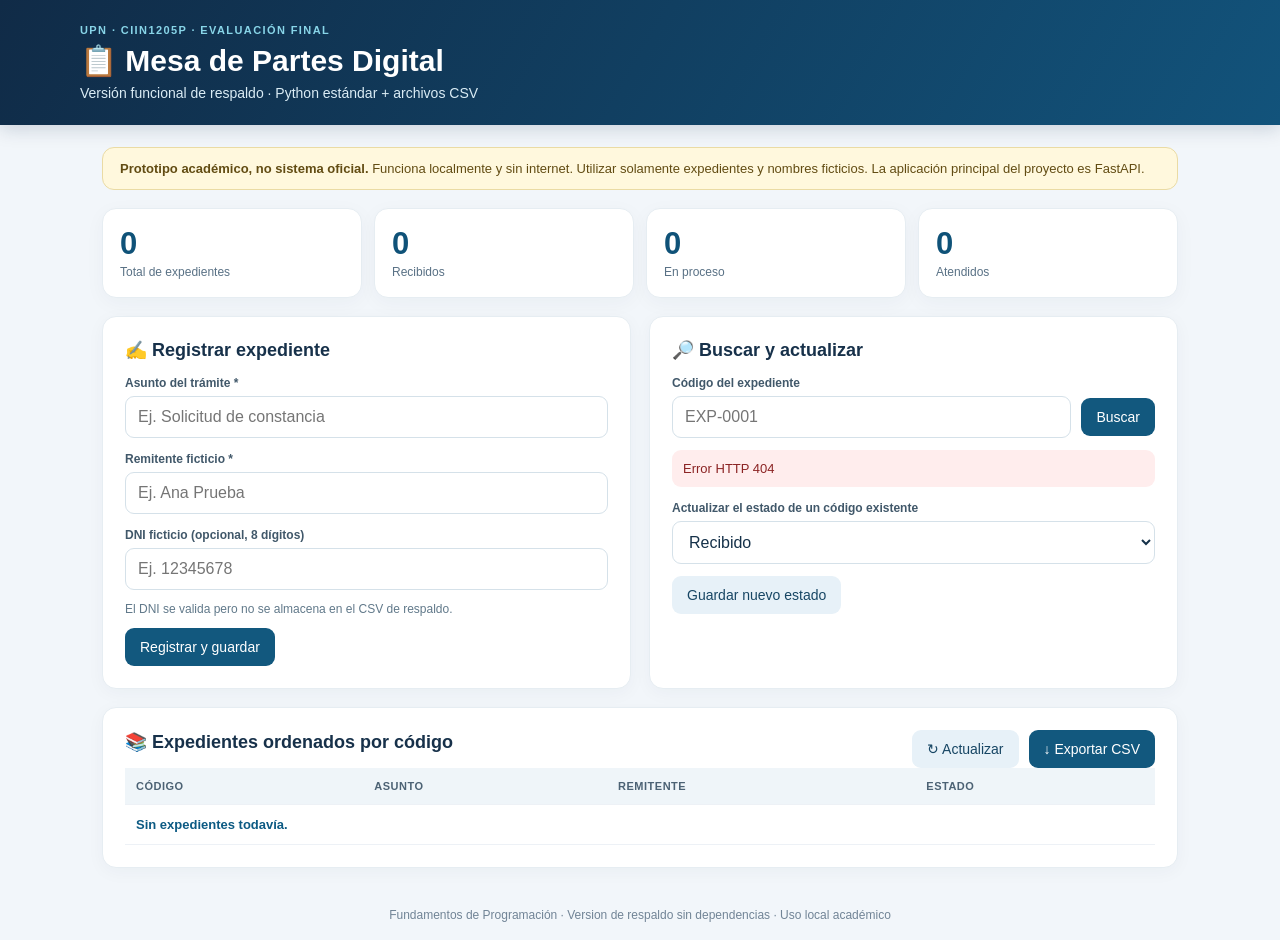
==== static/respaldo.html @ 2f87b701 "feat: publicar interfaz web local de respaldo y lanzador" ====
<!DOCTYPE html>
<html lang="es"><head><meta charset="utf-8"><meta name="viewport" content="width=device-width,initial-scale=1">
<title>Mesa de Partes Digital · Respaldo funcional</title><style>
:root{font-family:Inter,"Segoe UI",Arial,sans-serif;color:#17314a;background:#f2f6fa}*{box-sizing:border-box}body{margin:0}
header{background:linear-gradient(120deg,#102b47,#12537b);color:white;padding:24px max(24px,calc((100vw - 1120px)/2));box-shadow:0 4px 18px #0c24452c}
header .tag{font-size:11px;letter-spacing:1.4px;font-weight:800;color:#88d5e8}h1{margin:7px 0;font-size:30px}header p{margin:0;color:#daecf5;font-size:14px}
main{max-width:1120px;padding:22px;margin:auto}.notice{background:#fff8dd;color:#624c13;border:1px solid #eadba4;padding:13px 17px;border-radius:12px;font-size:13px;margin-bottom:18px}
.stats{display:grid;grid-template-columns:repeat(4,1fr);gap:12px;margin:0 0 18px}.stat{background:#fff;padding:17px;border-radius:14px;box-shadow:0 5px 20px #1937520a;border:1px solid #e6edf2}.stat strong{display:block;font-size:31px;color:#0f5278}.stat span{font-size:12px;color:#597185}
.columns{display:grid;grid-template-columns:1fr 1fr;gap:18px}.panel{background:#fff;border-radius:14px;padding:22px;border:1px solid #e6edf2;box-shadow:0 4px 18px #1937520a}.panel h2{margin:0 0 15px;font-size:18px}label{display:block;font-size:12px;font-weight:800;margin:14px 0 6px;color:#41586a}
input,select{border:1px solid #d5e1e9;border-radius:9px;padding:11px 12px;font:inherit;width:100%;color:#153149;background:white}input:focus,select:focus{outline:2px solid #b5e2f3;outline-offset:1px}
button{cursor:pointer;border:0;border-radius:9px;background:#12587e;color:white;font-weight:750;padding:11px 15px;font:inherit;font-size:14px}button:hover{background:#0b3c5d}.secondary{background:#e7f1f8;color:#174664}.secondary:hover{background:#d6e8f3}.row{display:flex;gap:10px;align-items:center}.row input{flex:1}.msg{margin:12px 0 0;padding:11px;border-radius:9px;font-size:13px}.ok{color:#105438;background:#e8f9f0}.err{color:#8b2323;background:#ffeded}
.list-panel{margin-top:18px}.listhead{display:flex;gap:12px;justify-content:space-between;align-items:center;flex-wrap:wrap}table{width:100%;border-collapse:collapse;font-size:13px}th{background:#eff5f9;text-transform:uppercase;font-size:11px;letter-spacing:.5px;text-align:left;color:#4c6274}td,th{padding:12px 11px;border-bottom:1px solid #edf1f6}td:first-child{font-weight:800;color:#0c5a83}.table-scroll{overflow:auto}footer{text-align:center;color:#718496;font-size:12px;padding:18px}
@media(max-width:750px){.columns{grid-template-columns:1fr}.stats{grid-template-columns:repeat(2,1fr)}header{padding:22px}h1{font-size:24px}}
</style></head><body>
<header><div class="tag">UPN · CIIN1205P · EVALUACIÓN FINAL</div><h1>📋 Mesa de Partes Digital</h1><p>Versión funcional de respaldo · Python estándar + archivos CSV</p></header>
<main>
<div class="notice"><strong>Prototipo académico, no sistema oficial.</strong> Funciona localmente y sin internet. Utilizar solamente expedientes y nombres ficticios. La aplicación principal del proyecto es FastAPI.</div>
<div class="stats"><div class="stat"><strong id="total">0</strong><span>Total de expedientes</span></div><div class="stat"><strong id="recibidos">0</strong><span>Recibidos</span></div><div class="stat"><strong id="procesos">0</strong><span>En proceso</span></div><div class="stat"><strong id="atendidos">0</strong><span>Atendidos</span></div></div>
<div class="columns">
<section class="panel"><h2>✍️ Registrar expediente</h2><form id="registro"><label for="asunto">Asunto del trámite *</label><input id="asunto" required minlength="3" maxlength="255" placeholder="Ej. Solicitud de constancia"><label for="remitente">Remitente ficticio *</label><input id="remitente" required minlength="3" maxlength="150" placeholder="Ej. Ana Prueba"><label for="dni">DNI ficticio (opcional, 8 dígitos)</label><input id="dni" inputmode="numeric" maxlength="8" placeholder="Ej. 12345678"><p style="font-size:12px;color:#61798a">El DNI se valida pero no se almacena en el CSV de respaldo.</p><button type="submit">Registrar y guardar</button><div id="mensaje-registro" aria-live="polite"></div></form></section>
<section class="panel"><h2>🔎 Buscar y actualizar</h2><label for="codigo">Código del expediente</label><div class="row"><input id="codigo" placeholder="EXP-0001"><button id="buscar" type="button">Buscar</button></div><div id="mensaje-busqueda" aria-live="polite"></div><label for="estado">Actualizar el estado de un código existente</label><select id="estado"><option value="recibido">Recibido</option><option value="en_proceso">En proceso</option><option value="atendido">Atendido</option></select><button id="actualizar" type="button" class="secondary" style="margin-top:12px">Guardar nuevo estado</button><div id="mensaje-estado" aria-live="polite"></div></section>
</div>
<section class="panel list-panel"><div class="listhead"><h2>📚 Expedientes ordenados por código</h2><div class="row"><button class="secondary" onclick="cargar()">↻ Actualizar</button><button id="exportar" type="button">↓ Exportar CSV</button></div></div><div class="table-scroll"><table><thead><tr><th>Código</th><th>Asunto</th><th>Remitente</th><th>Estado</th></tr></thead><tbody id="filas"><tr><td colspan="4">Sin expedientes todavía.</td></tr></tbody></table></div></section>
</main><footer>Fundamentos de Programación · Version de respaldo sin dependencias · Uso local académico</footer>
<script>
const $=id=>document.getElementById(id);
function mensaje(id,valor,ok=true){const el=$(id);el.textContent=valor;el.className='msg '+(ok?'ok':'err');}
async function req(url,opciones){const r=await fetch(url,opciones);const ct=r.headers.get('content-type')||'';const data=ct.includes('json')?await r.json():{};if(!r.ok)throw Error(data.error||`Error HTTP ${r.status}`);return data;}
function post(data,ruta){return req('/api/respaldo/'+ruta,{method:'POST',headers:{'Content-Type':'application/json'},body:JSON.stringify(data)});}
async function cargar(){try{const {expedientes}=await req('/api/respaldo/listar');const cont=$('filas');cont.replaceChildren();if(!expedientes.length){const tr=document.createElement('tr'),td=document.createElement('td');td.colSpan=4;td.textContent='Aún no hay expedientes guardados.';tr.append(td);cont.append(tr);}for(const e of expedientes){const tr=document.createElement('tr');for(const k of ['codigo','asunto','remitente','estado']){const td=document.createElement('td');td.textContent=e[k]||'';tr.appendChild(td);}cont.appendChild(tr);}
$('total').textContent=expedientes.length;$('recibidos').textContent=expedientes.filter(e=>e.estado==='recibido').length;$('procesos').textContent=expedientes.filter(e=>e.estado==='en_proceso').length;$('atendidos').textContent=expedientes.filter(e=>e.estado==='atendido').length;
}catch(e){mensaje('mensaje-busqueda',e.message,false);}}
$('registro').addEventListener('submit',async ev=>{ev.preventDefault();try{const d=await post({asunto:$('asunto').value,remitente:$('remitente').value,dni:$('dni').value},'registrar');mensaje('mensaje-registro','Expediente registrado. Código: '+d.codigo);$('codigo').value=d.codigo;$('registro').reset();await cargar();}catch(e){mensaje('mensaje-registro',e.message,false);}});
$('buscar').onclick=async()=>{try{const d=await req('/api/respaldo/buscar?codigo='+encodeURIComponent($('codigo').value));mensaje('mensaje-busqueda',`${d.codigo}: ${d.asunto} · ${d.remitente} · ${d.estado}`);}catch(e){mensaje('mensaje-busqueda',e.message,false);}};
$('actualizar').onclick=async()=>{try{await post({codigo:$('codigo').value,estado:$('estado').value},'estado');mensaje('mensaje-estado','Estado actualizado y almacenado.');await cargar();}catch(e){mensaje('mensaje-estado',e.message,false);}};
$('exportar').onclick=()=>{location.href='/api/respaldo/exportar';};
cargar();
</script></body></html>
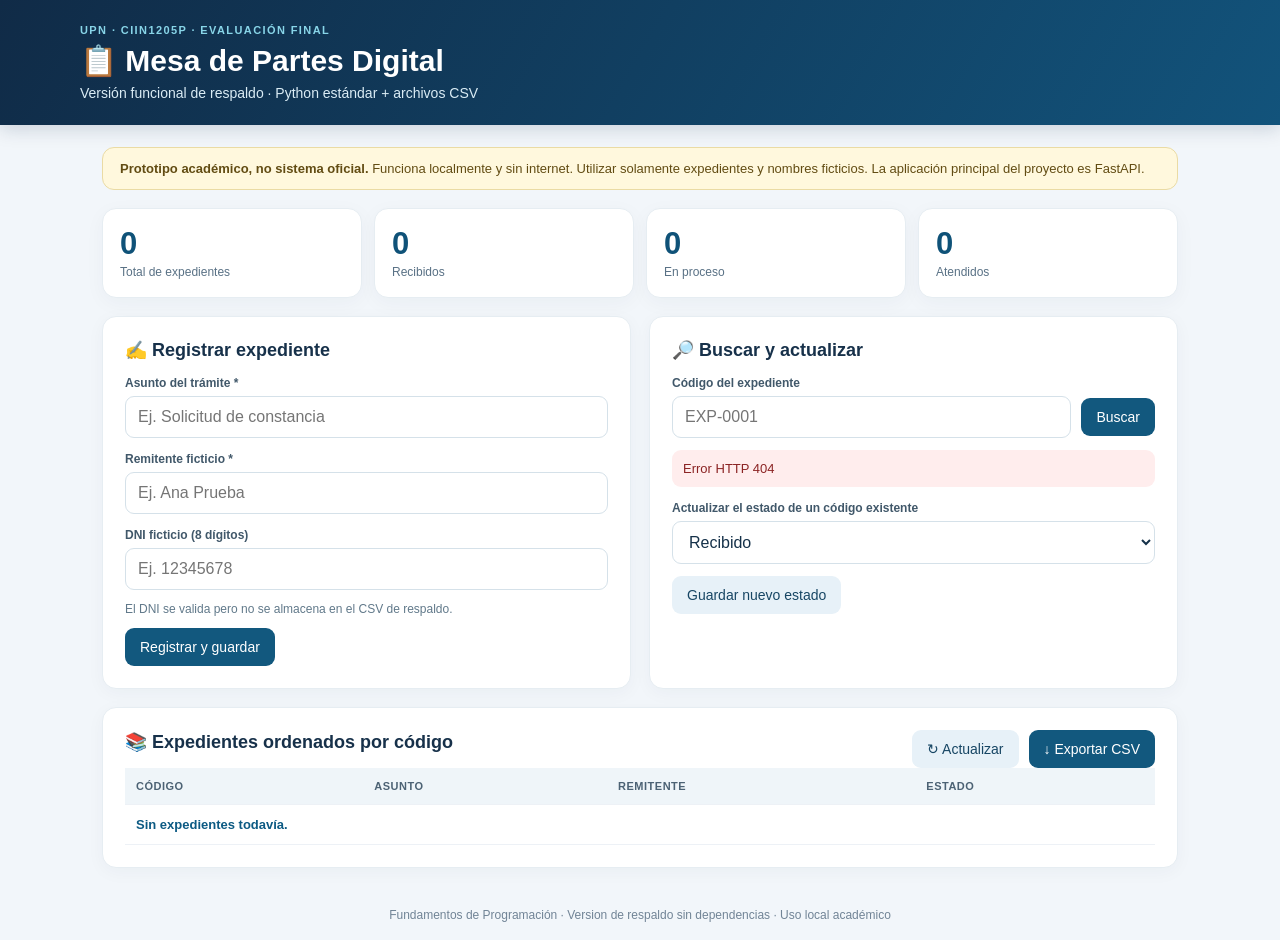
==== commit fa6bf49e: "Simplificar etiquetas visibles del campo DNI" ====
--- a/static/respaldo.html
+++ b/static/respaldo.html
@@ -17,7 +17,7 @@
 <div class="notice"><strong>Prototipo académico, no sistema oficial.</strong> Funciona localmente y sin internet. Utilizar solamente expedientes y nombres ficticios. La aplicación principal del proyecto es FastAPI.</div>
 <div class="stats"><div class="stat"><strong id="total">0</strong><span>Total de expedientes</span></div><div class="stat"><strong id="recibidos">0</strong><span>Recibidos</span></div><div class="stat"><strong id="procesos">0</strong><span>En proceso</span></div><div class="stat"><strong id="atendidos">0</strong><span>Atendidos</span></div></div>
 <div class="columns">
-<section class="panel"><h2>✍️ Registrar expediente</h2><form id="registro"><label for="asunto">Asunto del trámite *</label><input id="asunto" required minlength="3" maxlength="255" placeholder="Ej. Solicitud de constancia"><label for="remitente">Remitente ficticio *</label><input id="remitente" required minlength="3" maxlength="150" placeholder="Ej. Ana Prueba"><label for="dni">DNI ficticio (opcional, 8 dígitos)</label><input id="dni" inputmode="numeric" maxlength="8" placeholder="Ej. 12345678"><p style="font-size:12px;color:#61798a">El DNI se valida pero no se almacena en el CSV de respaldo.</p><button type="submit">Registrar y guardar</button><div id="mensaje-registro" aria-live="polite"></div></form></section>
+<section class="panel"><h2>✍️ Registrar expediente</h2><form id="registro"><label for="asunto">Asunto del trámite *</label><input id="asunto" required minlength="3" maxlength="255" placeholder="Ej. Solicitud de constancia"><label for="remitente">Remitente ficticio *</label><input id="remitente" required minlength="3" maxlength="150" placeholder="Ej. Ana Prueba"><label for="dni">DNI ficticio (8 dígitos)</label><input id="dni" inputmode="numeric" maxlength="8" placeholder="Ej. 12345678"><p style="font-size:12px;color:#61798a">El DNI se valida pero no se almacena en el CSV de respaldo.</p><button type="submit">Registrar y guardar</button><div id="mensaje-registro" aria-live="polite"></div></form></section>
 <section class="panel"><h2>🔎 Buscar y actualizar</h2><label for="codigo">Código del expediente</label><div class="row"><input id="codigo" placeholder="EXP-0001"><button id="buscar" type="button">Buscar</button></div><div id="mensaje-busqueda" aria-live="polite"></div><label for="estado">Actualizar el estado de un código existente</label><select id="estado"><option value="recibido">Recibido</option><option value="en_proceso">En proceso</option><option value="atendido">Atendido</option></select><button id="actualizar" type="button" class="secondary" style="margin-top:12px">Guardar nuevo estado</button><div id="mensaje-estado" aria-live="polite"></div></section>
 </div>
 <section class="panel list-panel"><div class="listhead"><h2>📚 Expedientes ordenados por código</h2><div class="row"><button class="secondary" onclick="cargar()">↻ Actualizar</button><button id="exportar" type="button">↓ Exportar CSV</button></div></div><div class="table-scroll"><table><thead><tr><th>Código</th><th>Asunto</th><th>Remitente</th><th>Estado</th></tr></thead><tbody id="filas"><tr><td colspan="4">Sin expedientes todavía.</td></tr></tbody></table></div></section>
